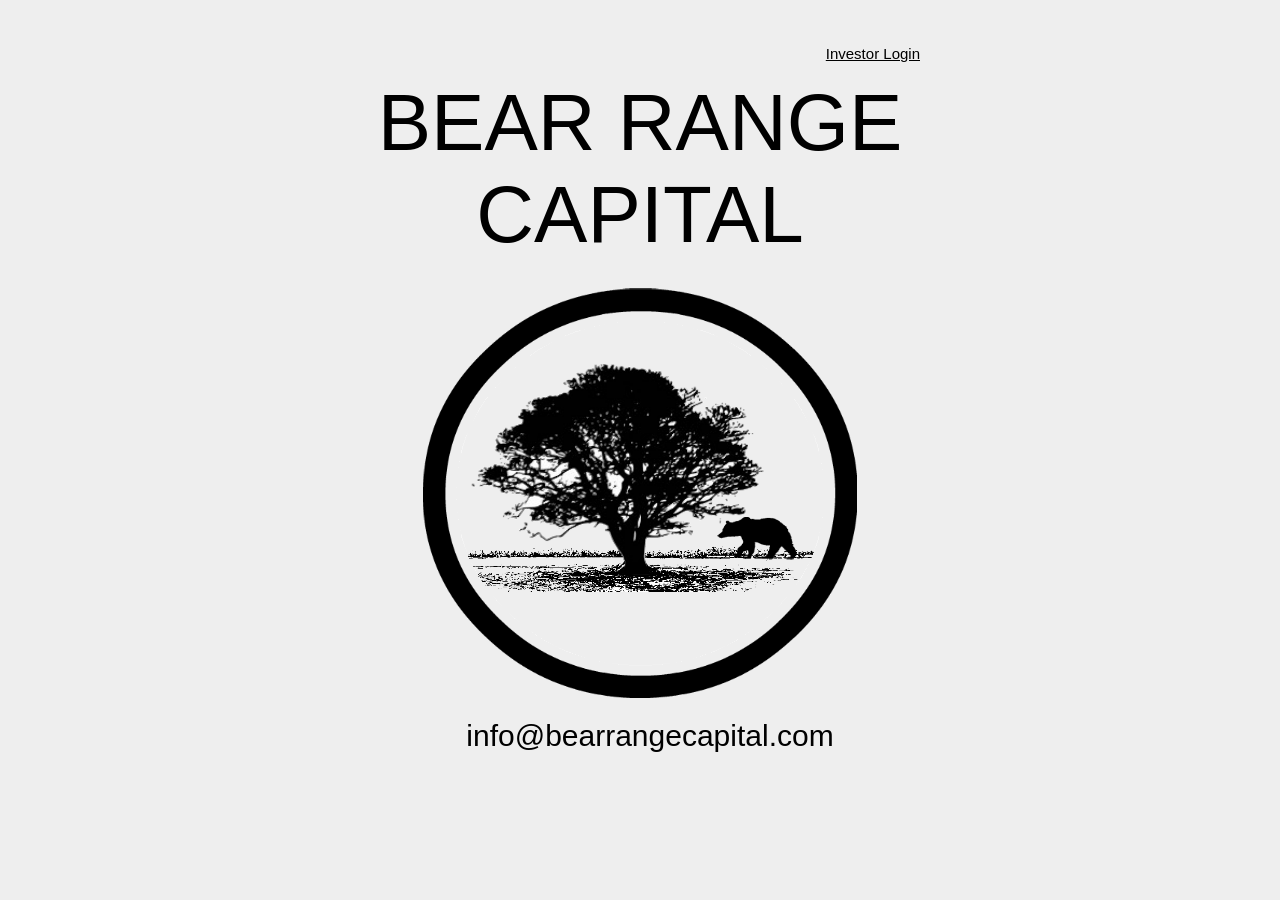
==== index.html @ 79fa64d3 "Move bearrangecapital.com from GoDaddy Copied as-is from the GoDaddy site: homepage, investor login " ====
<!DOCTYPE html>
<html>
<head>
<title>Bear Range Capital</title>
<link rel="shortcut icon" href="images/BRCicon.ico">
<meta http-equiv="content-type" content="text/html; charset=utf-8" >
<meta name="viewport" content="width=device-width, initial-scale=1.0">
<style type="text/css">
body {
  /*background: linear-gradient(90deg, white, gray);*/
  background-color: #eee;
}

body, h1, h2 p {
  font-family: "Helvetica Neue", "Segoe UI", Segoe, Helvetica, Arial, "Lucida Grande", sans-serif;
  font-weight: normal;
  margin: 0;
  padding: 0;
  text-align: center;
}

.container {
  /*margin-left:  auto;*/
  /*margin-right:  auto;*/
  margin-top: 30px;
  /*max-width: 1170px;
  padding-right: 15px;
  padding-left: 15px;*/
  width: 100%;
}

/*.row:before, .row:after {
  display: table;
  content: " ";
}*/

.row {
  width: 100%;
  text-align: center;
  margin: auto;
}

.row2 {
  max-width: 600px;
  text-align: center;
  margin: auto;
}

.row3 {
  margin-right: 20px;
  width: 100%;
  float: right;
  text-indent: 20px;
}

img {
  margin: auto;
  padding: 0px;
  max-width: 100%;
  height: auto;
  width: auto\9; /* ie8 */
}

h1 {
  font-size: 80px;
  font-weight: 500;
  margin: 0 auto 10px auto;
  text-align: center;
  width: 100%;
}

.lead {
  font-size: 21px;
  font-weight: 200;
  margin-bottom: 20px;
}

h2 {
  font-size: 30px;
  font-weight: 200;
  margin: 0 0 10px 20px;
  text-align: center;
}


h3 {
  font-size: 15px;
  font-weight: 200;
  text-align: right;
}

p {
  margin: 0 0 10px;
}

a {
  color: #000000;
  text-decoration: underline;
}
</style>
</head>

<body>
<div class="container text-center" id="error">



  <div class="row">
    <div class="row2">
      <div class="row3"><h3><a href="/investors.html">Investor Login</a></h3></div>
      <h1>BEAR RANGE CAPITAL</h1>
      <img src="images/BRCLogoTransparent.png" alt="BRC Logo">
      <h2>info@bearrangecapital.com</h2>
    </div>
  </div>

</div>

</body>
</html>
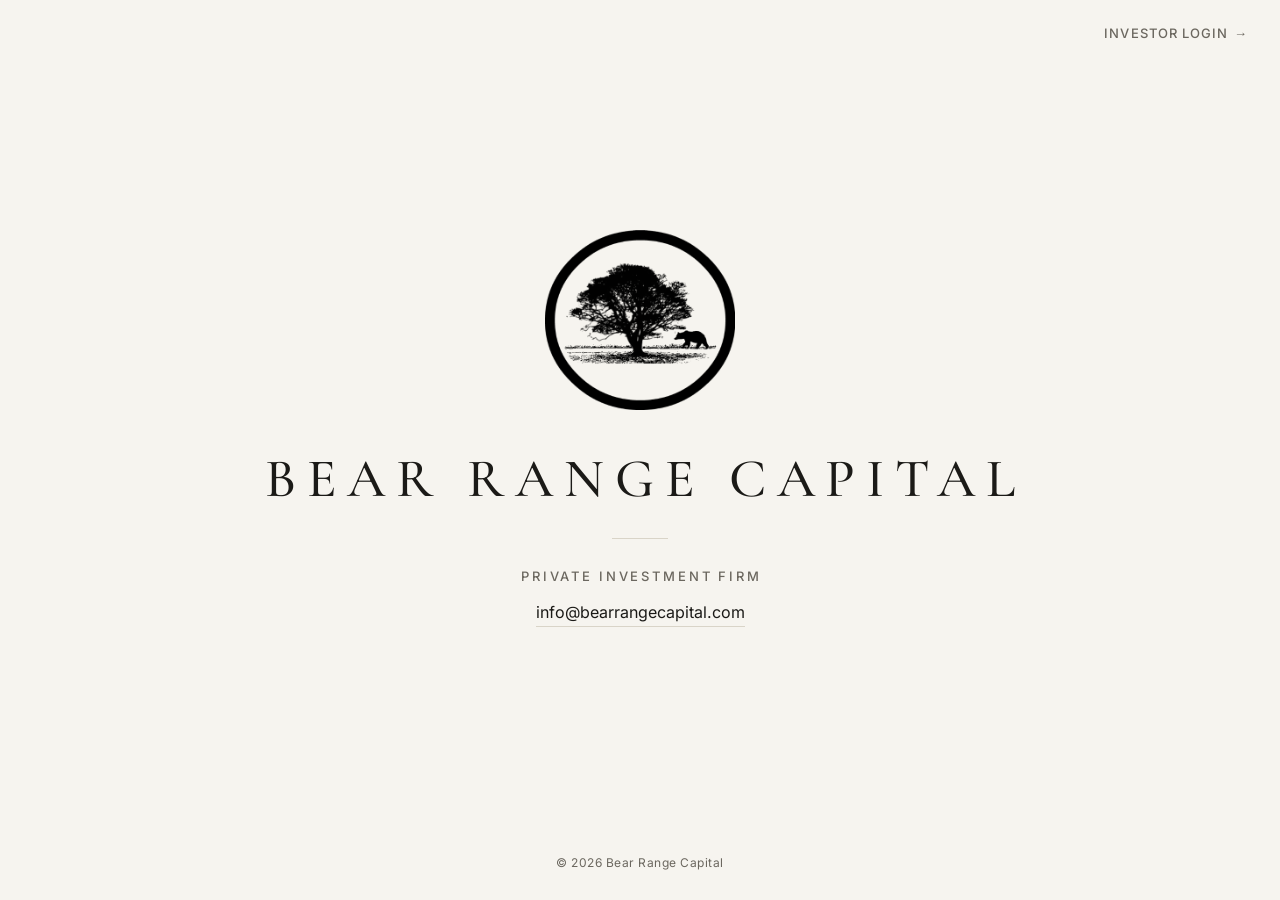
==== commit 9a90b7a4: "Refresh the site design Warm minimal look: off-white background, serif wordmark, a short tagline and" ====
--- a/index.html
+++ b/index.html
@@ -1,120 +1,48 @@
 <!DOCTYPE html>
-<html>
+<html lang="en">
 <head>
-<title>Bear Range Capital</title>
-<link rel="shortcut icon" href="images/BRCicon.ico">
-<meta http-equiv="content-type" content="text/html; charset=utf-8" >
-<meta name="viewport" content="width=device-width, initial-scale=1.0">
-<style type="text/css">
-body {
-  /*background: linear-gradient(90deg, white, gray);*/
-  background-color: #eee;
-}
+  <meta charset="utf-8">
+  <meta name="viewport" content="width=device-width, initial-scale=1, viewport-fit=cover">
+  <title>Bear Range Capital</title>
+  <meta name="description" content="Bear Range Capital is a private investment firm. Contact info@bearrangecapital.com.">
+  <meta name="theme-color" content="#f6f4ef">
+  <link rel="canonical" href="https://bearrangecapital.com/">
 
-body, h1, h2 p {
-  font-family: "Helvetica Neue", "Segoe UI", Segoe, Helvetica, Arial, "Lucida Grande", sans-serif;
-  font-weight: normal;
-  margin: 0;
-  padding: 0;
-  text-align: center;
-}
+  <link rel="icon" href="/images/favicon.ico" sizes="any">
+  <link rel="icon" href="/images/favicon-32.png" type="image/png" sizes="32x32">
+  <link rel="apple-touch-icon" href="/images/apple-touch-icon.png">
 
-.container {
-  /*margin-left:  auto;*/
-  /*margin-right:  auto;*/
-  margin-top: 30px;
-  /*max-width: 1170px;
-  padding-right: 15px;
-  padding-left: 15px;*/
-  width: 100%;
-}
+  <meta property="og:type" content="website">
+  <meta property="og:site_name" content="Bear Range Capital">
+  <meta property="og:title" content="Bear Range Capital">
+  <meta property="og:description" content="Private investment firm.">
+  <meta property="og:url" content="https://bearrangecapital.com/">
+  <meta property="og:image" content="https://bearrangecapital.com/images/og.png">
+  <meta property="og:image:width" content="1200">
+  <meta property="og:image:height" content="630">
+  <meta property="og:image:alt" content="Bear Range Capital logo: a tree and a bear inside a circle">
+  <meta name="twitter:card" content="summary_large_image">
 
-/*.row:before, .row:after {
-  display: table;
-  content: " ";
-}*/
+  <link rel="preload" href="/fonts/cormorant-garamond-latin-500-normal.woff2" as="font" type="font/woff2" crossorigin>
+  <link rel="stylesheet" href="/styles.css">
+</head>
+<body>
+  <header class="topbar">
+    <a href="/investors">Investor login<span class="arrow" aria-hidden="true">&rarr;</span></a>
+  </header>
 
-.row {
-  width: 100%;
-  text-align: center;
-  margin: auto;
-}
+  <main class="hero">
+    <img class="logo" src="/images/logo.png" width="434" height="410" alt="Bear Range Capital logo: a tree and a bear inside a circle">
+    <h1 class="wordmark">Bear Range Capital</h1>
+    <hr class="rule">
+    <p class="tagline">Private investment firm</p>
+    <a class="email" href="mailto:info@bearrangecapital.com">info@bearrangecapital.com</a>
+  </main>
 
-.row2 {
-  max-width: 600px;
-  text-align: center;
-  margin: auto;
-}
+  <footer class="footer">&copy; <span data-year>2026</span> Bear Range Capital</footer>
 
-.row3 {
-  margin-right: 20px;
-  width: 100%;
-  float: right;
-  text-indent: 20px;
-}
-
-img {
-  margin: auto;
-  padding: 0px;
-  max-width: 100%;
-  height: auto;
-  width: auto\9; /* ie8 */
-}
-
-h1 {
-  font-size: 80px;
-  font-weight: 500;
-  margin: 0 auto 10px auto;
-  text-align: center;
-  width: 100%;
-}
-
-.lead {
-  font-size: 21px;
-  font-weight: 200;
-  margin-bottom: 20px;
-}
-
-h2 {
-  font-size: 30px;
-  font-weight: 200;
-  margin: 0 0 10px 20px;
-  text-align: center;
-}
-
-
-h3 {
-  font-size: 15px;
-  font-weight: 200;
-  text-align: right;
-}
-
-p {
-  margin: 0 0 10px;
-}
-
-a {
-  color: #000000;
-  text-decoration: underline;
-}
-</style>
-</head>
-
-<body>
-<div class="container text-center" id="error">
-
-
-
-  <div class="row">
-    <div class="row2">
-      <div class="row3"><h3><a href="/investors.html">Investor Login</a></h3></div>
-      <h1>BEAR RANGE CAPITAL</h1>
-      <img src="images/BRCLogoTransparent.png" alt="BRC Logo">
-      <h2>info@bearrangecapital.com</h2>
-    </div>
-  </div>
-
-</div>
-
+  <script>
+    document.querySelectorAll('[data-year]').forEach(function (el) { el.textContent = new Date().getFullYear(); });
+  </script>
 </body>
 </html>
--- a/styles.css
+++ b/styles.css
@@ -0,0 +1,392 @@
+/* Bear Range Capital — shared styles */
+
+@font-face {
+  font-family: "Cormorant Garamond";
+  src: url("/fonts/cormorant-garamond-latin-500-normal.woff2") format("woff2");
+  font-weight: 500;
+  font-style: normal;
+  font-display: swap;
+}
+@font-face {
+  font-family: "Cormorant Garamond";
+  src: url("/fonts/cormorant-garamond-latin-600-normal.woff2") format("woff2");
+  font-weight: 600;
+  font-style: normal;
+  font-display: swap;
+}
+@font-face {
+  font-family: "Inter";
+  src: url("/fonts/inter-latin-400-normal.woff2") format("woff2");
+  font-weight: 400;
+  font-style: normal;
+  font-display: swap;
+}
+@font-face {
+  font-family: "Inter";
+  src: url("/fonts/inter-latin-500-normal.woff2") format("woff2");
+  font-weight: 500;
+  font-style: normal;
+  font-display: swap;
+}
+
+:root {
+  --paper: #f6f4ef;
+  --card: #fffefb;
+  --ink: #1b1a17;
+  --muted: #6b675f;
+  --rule: #d9d4c8;
+  --error: #9b2c1f;
+  --error-bg: #fbefec;
+  --serif: "Cormorant Garamond", "Iowan Old Style", "Palatino Linotype", Georgia, serif;
+  --sans: "Inter", -apple-system, BlinkMacSystemFont, "Segoe UI", Helvetica, Arial, sans-serif;
+  color-scheme: light;
+}
+
+*,
+*::before,
+*::after {
+  box-sizing: border-box;
+}
+
+html {
+  -webkit-text-size-adjust: 100%;
+}
+
+body {
+  margin: 0;
+  min-height: 100vh;
+  min-height: 100dvh;
+  display: flex;
+  flex-direction: column;
+  background: var(--paper);
+  color: var(--ink);
+  font-family: var(--sans);
+  font-size: 16px;
+  line-height: 1.5;
+  -webkit-font-smoothing: antialiased;
+}
+
+a {
+  color: inherit;
+}
+
+img {
+  display: block;
+  max-width: 100%;
+  height: auto;
+}
+
+:focus-visible {
+  outline: 2px solid var(--ink);
+  outline-offset: 3px;
+  border-radius: 2px;
+}
+
+/* ---------- Top bar and footer ---------- */
+
+.topbar {
+  display: flex;
+  justify-content: flex-end;
+  padding: 24px 32px;
+}
+
+.topbar a,
+.back-link {
+  font-size: 13px;
+  font-weight: 500;
+  letter-spacing: 0.08em;
+  text-transform: uppercase;
+  text-decoration: none;
+  color: var(--muted);
+  transition: color 0.15s ease;
+}
+
+.topbar a:hover,
+.back-link:hover {
+  color: var(--ink);
+}
+
+.topbar a .arrow {
+  display: inline-block;
+  margin-left: 6px;
+  transition: transform 0.15s ease;
+}
+
+.topbar a:hover .arrow {
+  transform: translateX(3px);
+}
+
+.footer {
+  padding: 24px 32px 28px;
+  text-align: center;
+  font-size: 12px;
+  letter-spacing: 0.04em;
+  color: var(--muted);
+}
+
+/* ---------- Homepage ---------- */
+
+.hero {
+  flex: 1;
+  display: flex;
+  flex-direction: column;
+  align-items: center;
+  justify-content: center;
+  padding: 8px 24px 48px;
+  text-align: center;
+  animation: rise 0.8s ease-out both;
+}
+
+.hero .logo {
+  width: clamp(140px, 36vw, 190px);
+  margin-bottom: 40px;
+}
+
+.wordmark {
+  margin: 0;
+  font-family: var(--serif);
+  font-weight: 500;
+  font-size: clamp(2rem, 6.2vw, 3.4rem);
+  line-height: 1.1;
+  letter-spacing: 0.2em;
+  text-transform: uppercase;
+  /* letter-spacing adds space after the last letter; pull it back so the name stays centred */
+  margin-right: -0.2em;
+}
+
+.rule {
+  width: 56px;
+  height: 1px;
+  margin: 28px auto;
+  border: 0;
+  background: var(--rule);
+}
+
+.tagline {
+  margin: 0 0 14px;
+  font-size: 13px;
+  font-weight: 500;
+  letter-spacing: 0.22em;
+  text-transform: uppercase;
+  color: var(--muted);
+  margin-right: -0.22em;
+}
+
+.email {
+  font-size: 16px;
+  text-decoration: none;
+  border-bottom: 1px solid var(--rule);
+  padding-bottom: 2px;
+  transition: border-color 0.15s ease;
+}
+
+.email:hover {
+  border-bottom-color: var(--ink);
+}
+
+/* ---------- Investor login ---------- */
+
+.portal {
+  flex: 1;
+  display: flex;
+  flex-direction: column;
+  align-items: center;
+  justify-content: center;
+  padding: 24px 16px 40px;
+  animation: rise 0.6s ease-out both;
+}
+
+.card {
+  width: 100%;
+  max-width: 400px;
+  padding: 40px 36px 36px;
+  background: var(--card);
+  border: 1px solid var(--rule);
+  border-radius: 10px;
+  box-shadow: 0 1px 2px rgba(27, 26, 23, 0.04), 0 12px 32px rgba(27, 26, 23, 0.06);
+}
+
+.card-head {
+  text-align: center;
+  margin-bottom: 28px;
+}
+
+.card-head a {
+  display: inline-block;
+  text-decoration: none;
+}
+
+.card-head .logo {
+  width: 72px;
+  margin: 0 auto 18px;
+}
+
+.card-head .name {
+  margin: 0;
+  font-family: var(--serif);
+  font-weight: 600;
+  font-size: 15px;
+  letter-spacing: 0.24em;
+  text-transform: uppercase;
+  margin-right: -0.24em;
+}
+
+.card h1 {
+  margin: 20px 0 4px;
+  font-family: var(--serif);
+  font-weight: 500;
+  font-size: 30px;
+  line-height: 1.15;
+}
+
+.card .subtitle {
+  margin: 0;
+  font-size: 14px;
+  color: var(--muted);
+}
+
+.field {
+  margin-bottom: 18px;
+}
+
+.field label {
+  display: block;
+  margin-bottom: 6px;
+  font-size: 13px;
+  font-weight: 500;
+}
+
+.field input {
+  width: 100%;
+  height: 44px;
+  padding: 0 12px;
+  font: inherit;
+  font-size: 16px; /* keeps phones from zooming in */
+  color: var(--ink);
+  background: #fff;
+  border: 1px solid var(--rule);
+  border-radius: 6px;
+  transition: border-color 0.15s ease, box-shadow 0.15s ease;
+}
+
+.field input:focus {
+  outline: none;
+  border-color: var(--ink);
+  box-shadow: 0 0 0 3px rgba(27, 26, 23, 0.08);
+}
+
+.button {
+  width: 100%;
+  height: 46px;
+  margin-top: 6px;
+  font: inherit;
+  font-size: 15px;
+  font-weight: 500;
+  letter-spacing: 0.02em;
+  color: var(--paper);
+  background: var(--ink);
+  border: 0;
+  border-radius: 6px;
+  cursor: pointer;
+  transition: opacity 0.15s ease;
+}
+
+.button:hover {
+  opacity: 0.88;
+}
+
+.button[disabled] {
+  opacity: 0.6;
+  cursor: progress;
+}
+
+.alert {
+  margin: 0 0 20px;
+  padding: 11px 14px;
+  font-size: 14px;
+  color: var(--error);
+  background: var(--error-bg);
+  border: 1px solid #efd3cd;
+  border-radius: 6px;
+}
+
+.alert[hidden] {
+  display: none;
+}
+
+.help {
+  margin: 24px 0 0;
+  padding-top: 20px;
+  border-top: 1px solid var(--rule);
+  text-align: center;
+  font-size: 13px;
+  color: var(--muted);
+}
+
+.help a {
+  color: var(--ink);
+}
+
+.back-link {
+  margin-top: 28px;
+}
+
+/* ---------- Not found ---------- */
+
+.notfound {
+  flex: 1;
+  display: flex;
+  flex-direction: column;
+  align-items: center;
+  justify-content: center;
+  padding: 24px;
+  text-align: center;
+}
+
+.notfound .logo {
+  width: 96px;
+  margin-bottom: 28px;
+}
+
+.notfound h1 {
+  margin: 0 0 8px;
+  font-family: var(--serif);
+  font-weight: 500;
+  font-size: 34px;
+}
+
+.notfound p {
+  margin: 0 0 28px;
+  color: var(--muted);
+}
+
+/* ---------- Motion ---------- */
+
+@keyframes rise {
+  from {
+    opacity: 0;
+    transform: translateY(8px);
+  }
+  to {
+    opacity: 1;
+    transform: none;
+  }
+}
+
+@media (prefers-reduced-motion: reduce) {
+  *,
+  *::before,
+  *::after {
+    animation: none !important;
+    transition: none !important;
+  }
+}
+
+@media (max-width: 480px) {
+  .topbar {
+    padding: 18px 20px;
+  }
+  .card {
+    padding: 32px 22px 28px;
+  }
+}
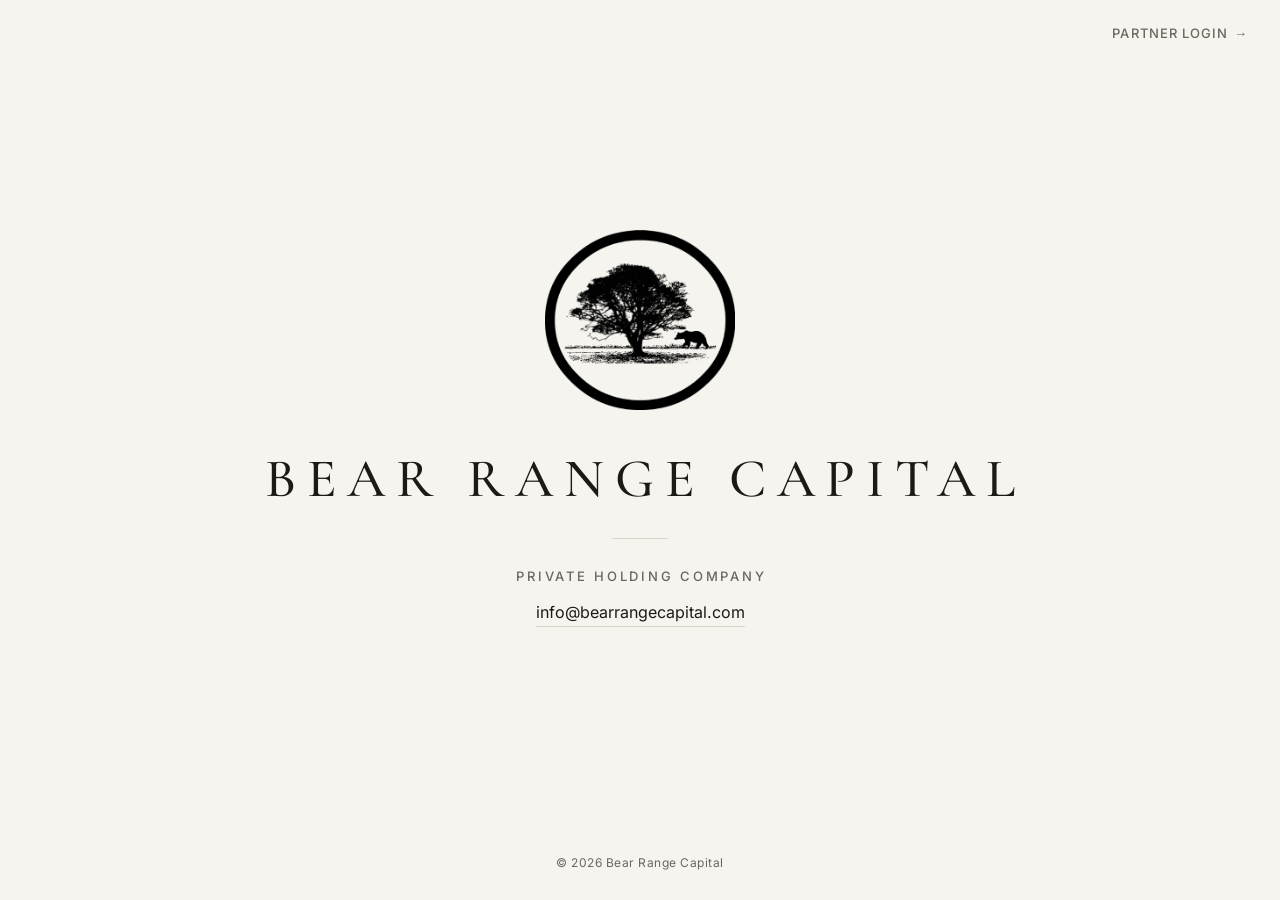
==== commit 71ff268d: "Tagline "Private holding company"; Partner login The login page is now "Partner login" at /partners;" ====
--- a/index.html
+++ b/index.html
@@ -4,7 +4,7 @@
   <meta charset="utf-8">
   <meta name="viewport" content="width=device-width, initial-scale=1, viewport-fit=cover">
   <title>Bear Range Capital</title>
-  <meta name="description" content="Bear Range Capital is a private investment firm. Contact info@bearrangecapital.com.">
+  <meta name="description" content="Bear Range Capital is a private holding company. Contact info@bearrangecapital.com.">
   <meta name="theme-color" content="#f6f4ef">
   <link rel="canonical" href="https://bearrangecapital.com/">
 
@@ -15,7 +15,7 @@
   <meta property="og:type" content="website">
   <meta property="og:site_name" content="Bear Range Capital">
   <meta property="og:title" content="Bear Range Capital">
-  <meta property="og:description" content="Private investment firm.">
+  <meta property="og:description" content="Private holding company.">
   <meta property="og:url" content="https://bearrangecapital.com/">
   <meta property="og:image" content="https://bearrangecapital.com/images/og.png">
   <meta property="og:image:width" content="1200">
@@ -28,14 +28,14 @@
 </head>
 <body>
   <header class="topbar">
-    <a href="/investors">Investor login<span class="arrow" aria-hidden="true">&rarr;</span></a>
+    <a href="/partners">Partner login<span class="arrow" aria-hidden="true">&rarr;</span></a>
   </header>
 
   <main class="hero">
     <img class="logo" src="/images/logo.png" width="434" height="410" alt="Bear Range Capital logo: a tree and a bear inside a circle">
     <h1 class="wordmark">Bear Range Capital</h1>
     <hr class="rule">
-    <p class="tagline">Private investment firm</p>
+    <p class="tagline">Private holding company</p>
     <a class="email" href="mailto:info@bearrangecapital.com">info@bearrangecapital.com</a>
   </main>
 
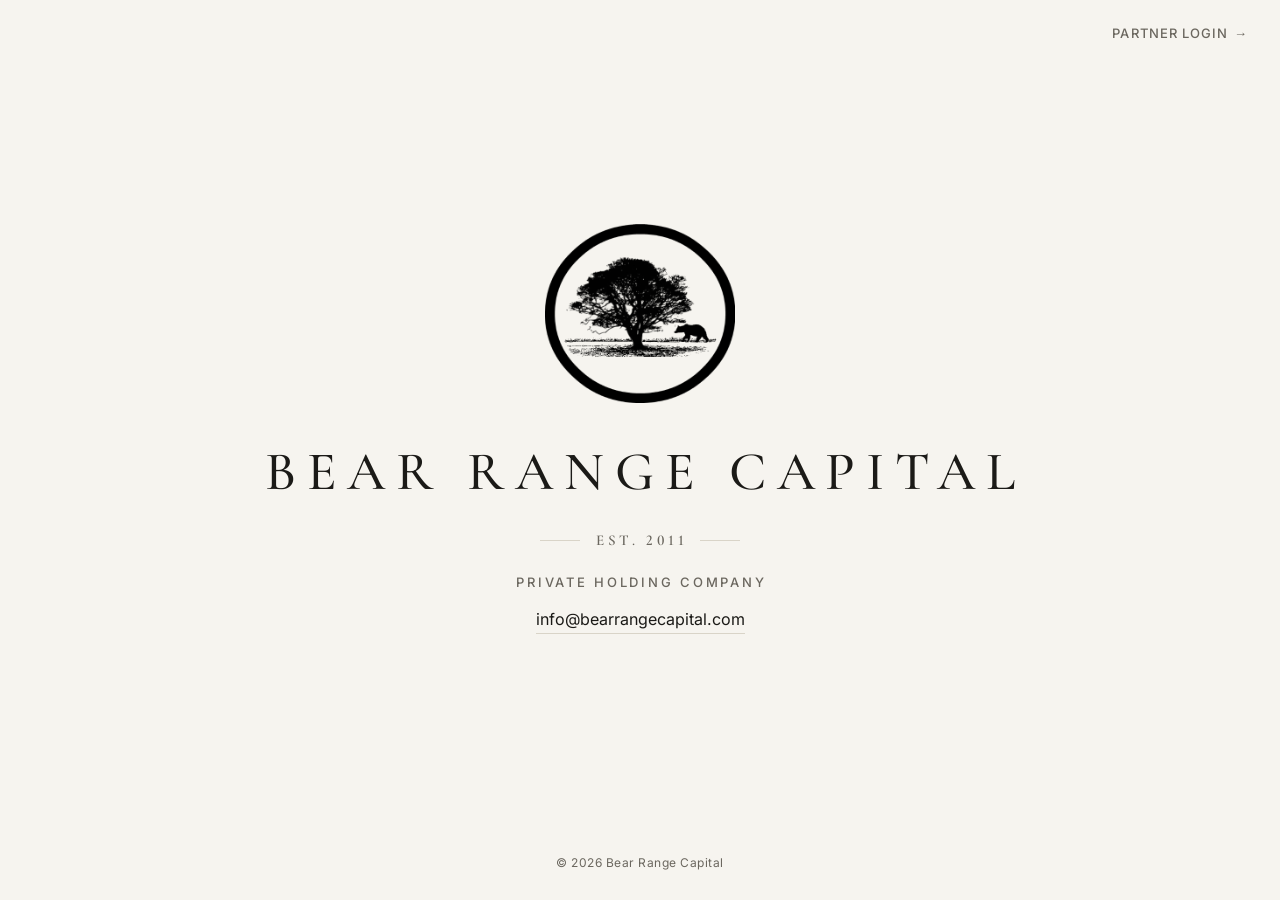
==== commit d4f70dfc: "Add "Est. 2011"; keep the email address out of the HTML The email address is assembled in the browse" ====
--- a/index.html
+++ b/index.html
@@ -4,7 +4,7 @@
   <meta charset="utf-8">
   <meta name="viewport" content="width=device-width, initial-scale=1, viewport-fit=cover">
   <title>Bear Range Capital</title>
-  <meta name="description" content="Bear Range Capital is a private holding company. Contact info@bearrangecapital.com.">
+  <meta name="description" content="Bear Range Capital is a private holding company.">
   <meta name="theme-color" content="#f6f4ef">
   <link rel="canonical" href="https://bearrangecapital.com/">
 
@@ -34,15 +34,13 @@
   <main class="hero">
     <img class="logo" src="/images/logo.png" width="434" height="410" alt="Bear Range Capital logo: a tree and a bear inside a circle">
     <h1 class="wordmark">Bear Range Capital</h1>
-    <hr class="rule">
+    <p class="established"><span>Est. 2011</span></p>
     <p class="tagline">Private holding company</p>
-    <a class="email" href="mailto:info@bearrangecapital.com">info@bearrangecapital.com</a>
+    <a class="email" data-email>info [at] bearrangecapital [dot] com</a>
   </main>
 
   <footer class="footer">&copy; <span data-year>2026</span> Bear Range Capital</footer>
 
-  <script>
-    document.querySelectorAll('[data-year]').forEach(function (el) { el.textContent = new Date().getFullYear(); });
-  </script>
+  <script src="/site.js"></script>
 </body>
 </html>
--- a/styles.css
+++ b/styles.css
@@ -162,6 +162,35 @@
   background: var(--rule);
 }
 
+.established {
+  display: flex;
+  align-items: center;
+  justify-content: center;
+  gap: 16px;
+  margin: 26px 0 22px;
+  font-family: var(--serif);
+  font-weight: 600;
+  font-size: 15px;
+  letter-spacing: 0.24em;
+  text-transform: uppercase;
+  color: var(--muted);
+  font-variant-numeric: lining-nums;
+  font-feature-settings: "lnum" 1;
+}
+
+.established::before,
+.established::after {
+  content: "";
+  width: 40px;
+  height: 1px;
+  background: var(--rule);
+}
+
+/* letter-spacing leaves space after the last letter; trim it so the lines sit evenly */
+.established span {
+  margin-right: -0.24em;
+}
+
 .tagline {
   margin: 0 0 14px;
   font-size: 13px;
